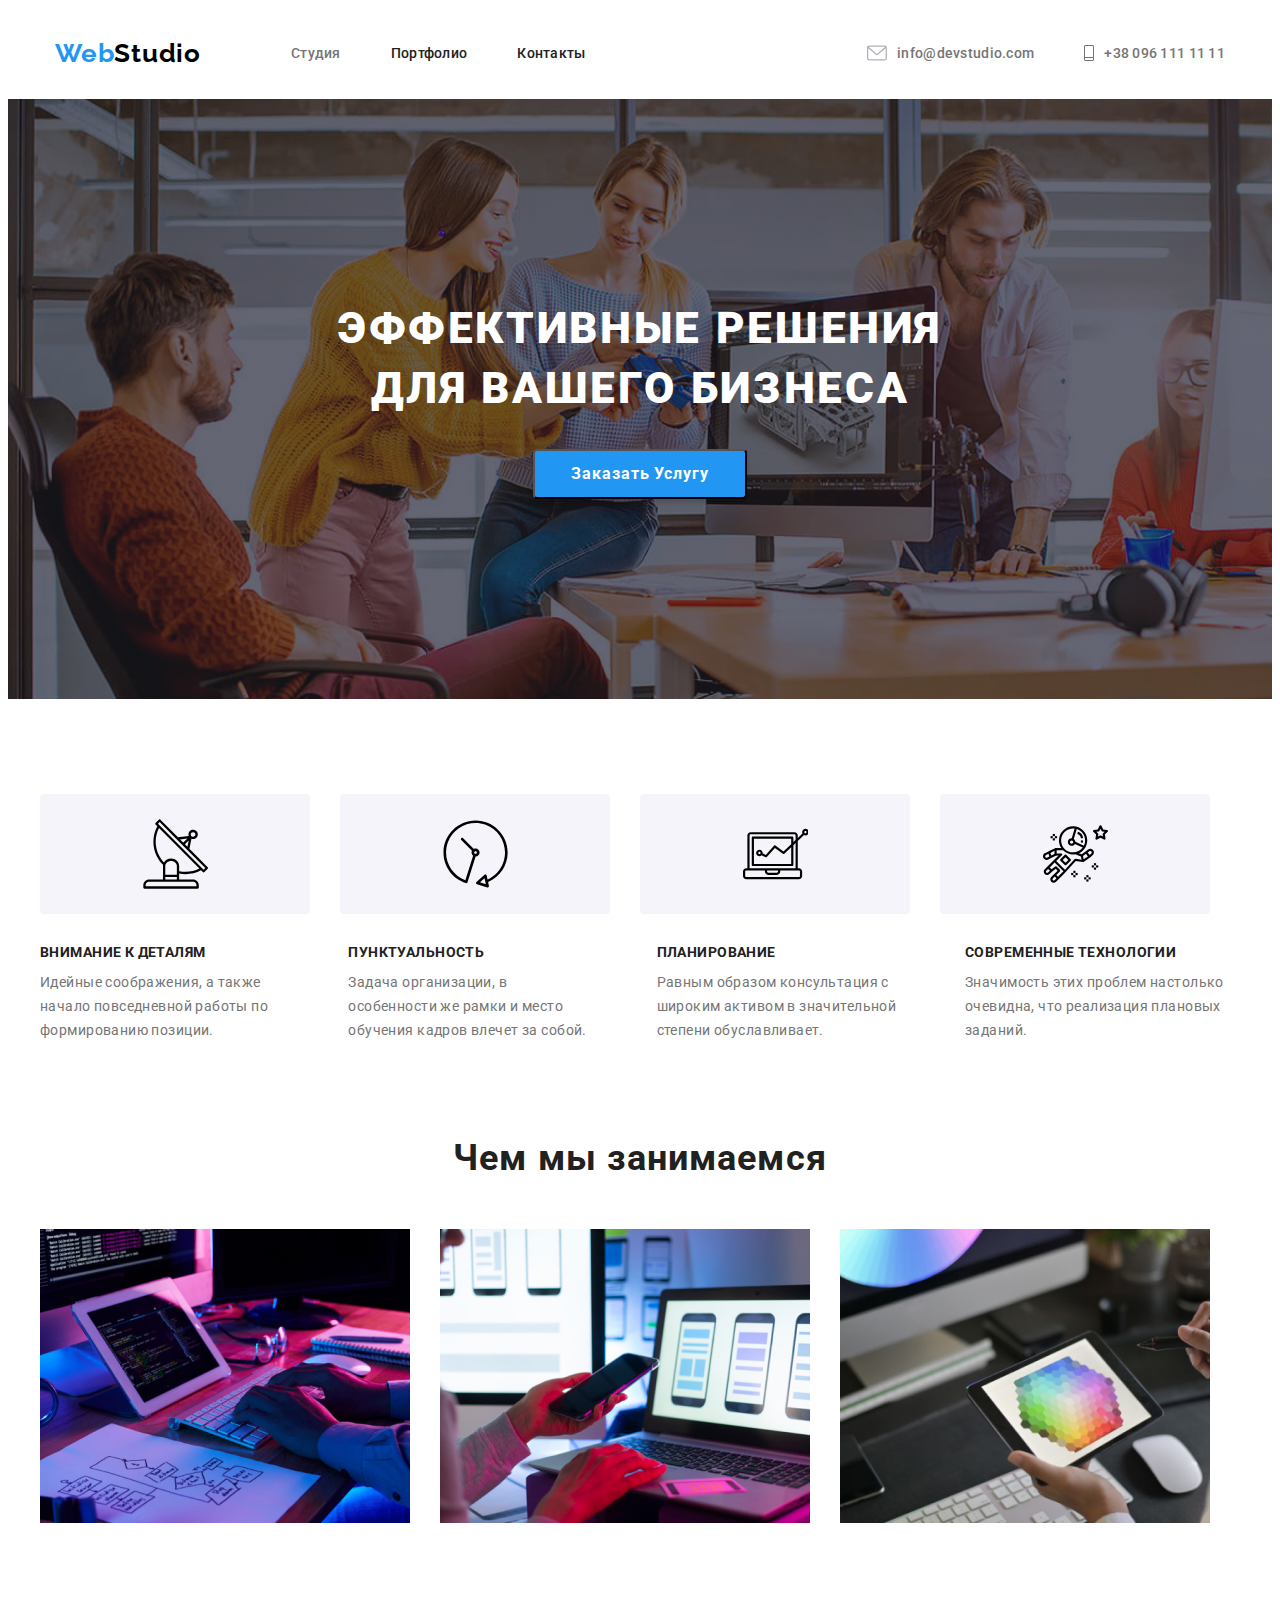
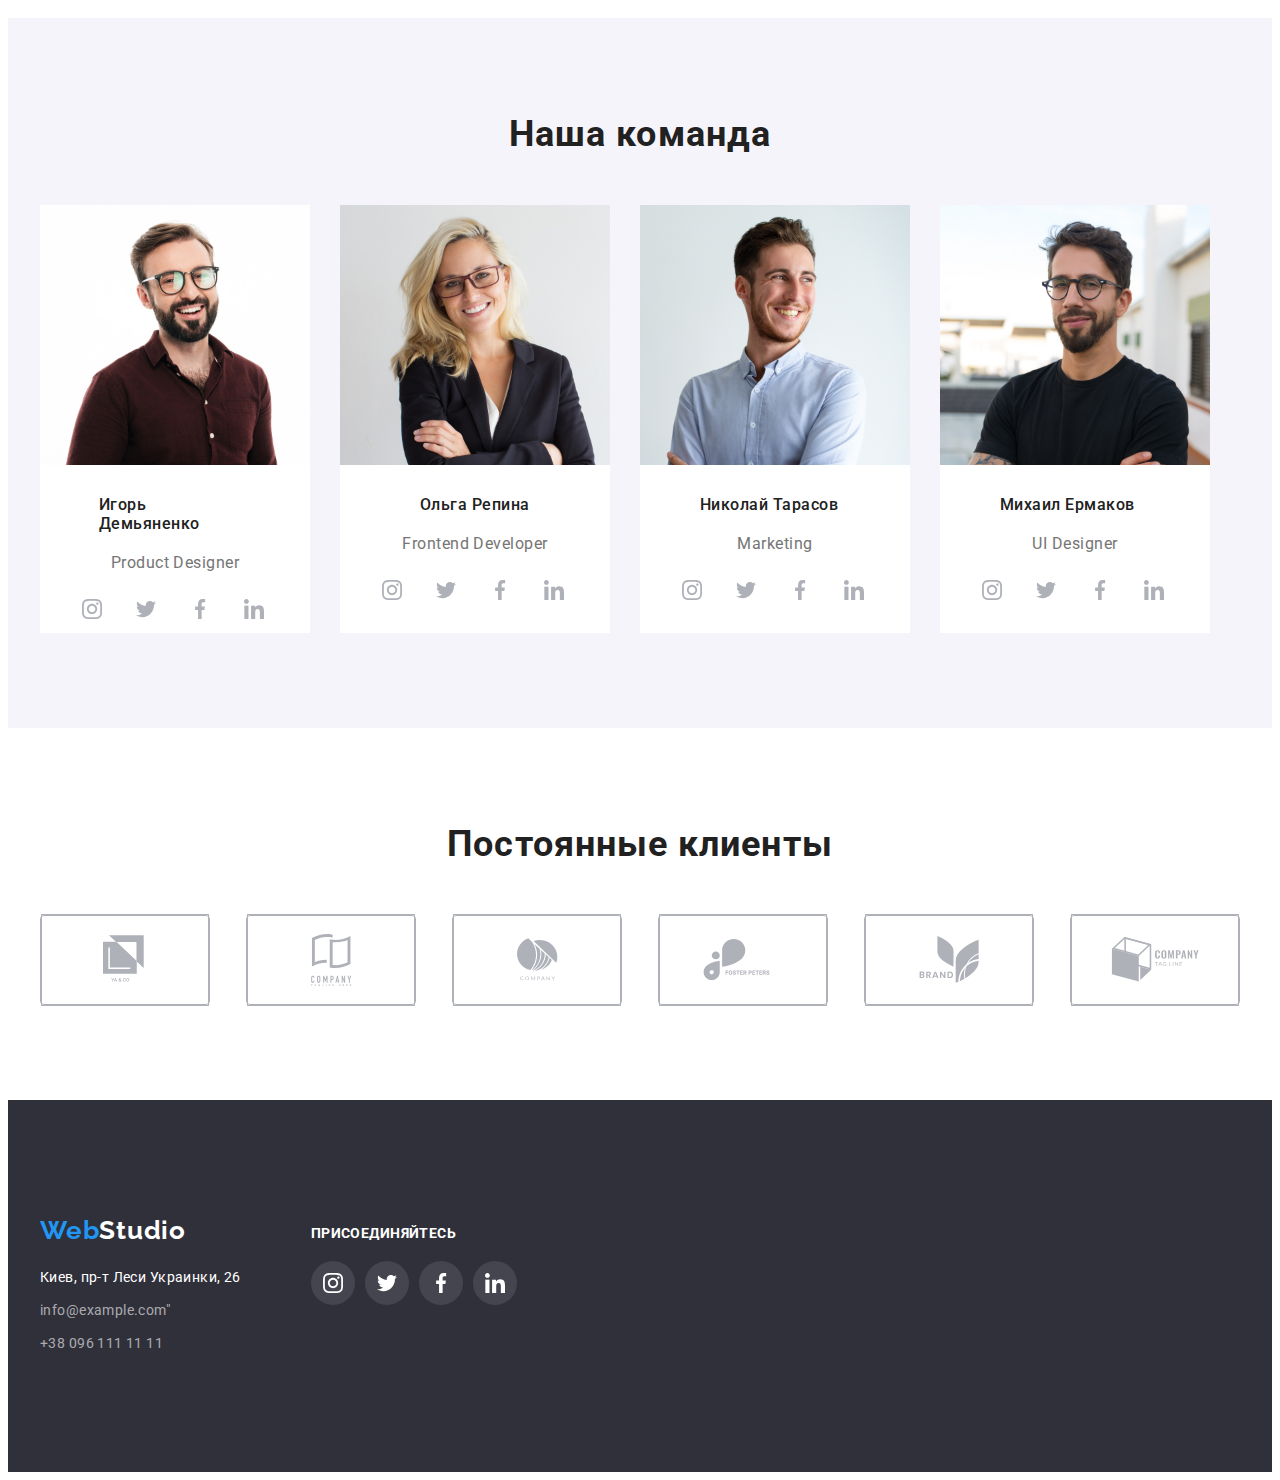
==== index.html @ d0530bd4 "позиционированние текста" ====
<!DOCTYPE html>
<html lang="ru">
<head>
    <meta charset="UTF-8">
    <meta name="viewport" content="width=device-width, initial-scale=1.0">
    <title>document</title>
    <link rel="stylesheet" href="https://cdnjs.cloudflare.com/ajax/libs/modern-normalize/1.0.0/modern-normalize.min.css"
        integrity="sha512-ISS7cAi1PEhQ8jnbJpJZMd29NlhNj4AWYyLOSp2CE/CsHxTCu+r+t0D2yoJudVrd0/8fTVPUVDzY5Tvli75u/g=="
        crossorigin="anonymous" />
    <link rel="stylesheet" href="./css/styles.css">
    <link rel= "preconnect" href="https://fonts.gstatic.com">
<link href="https://fonts.googleapis.com/css2?family=Raleway:wght@700&family=Roboto:wght@400;500;700;900&display=swap" rel="stylesheet", rel="preconnect" href="https://fonts.gstatic.com">
<link href="https://fonts.googleapis.com/css2?family=Raleway:wght@700&display=swap" rel="stylesheet">
</head>
<body> 
    <header class="header">
         <div class="container">
        <nav class="navigation">
         <a class="navigation-logo" href=""><span class="web">Web</span><span class="studio">Studio</span></a>
        <ul class="navigation-list">
           
            <li ><a class="address-mail" href="./portfolio.html">Студия</a></li>
            <li ><a class="navigation-list-item" href="./portfolio.html" >Портфолио</a></li>
            <li ><a class="navigation-list-item-in"  href="">Контакты</a></li>
        </ul>
        </nav>
            <address class="address" >
        <a  class = "navigation-list-item-blue" href="mailto:info@devstudio.com"><svg class="mail" width="16" height="12">
            <use href="./images/sprite.svg#icon-mail"> </use>
        </svg>
       info@devstudio.com</a>
          <a class="header-phone" href="tel:+380961111111"><svg class="phone" width="10" height="16">
            <use href="./images/sprite.svg#icon-phone"> </use>
        </svg>+38 096 111 11 11</a>
            </address>
        </div>
      </header>
    <!--HEADER-->
    <main>
<!--hero-->
    <section class="hero">
    <div class="container-hero">
    <h1 class="hero-title">
        Эффективные решения для вашего бизнеса
    </h1>
    
    <button  class="service-button"  type="button" > <span class="modal-button" >Заказать Услугу</span></button>
    </div>
   </section> 
   <section class="photo-before">
       <div class="container">
           <ul class="photo-before-list">
               <li class="photo-before-list-icon"> <svg class="photo-before-list-item"  width="65";
  height="70";>
                    <use href="./images/sprite.svg#icon-sputnik"></use>
                </svg></li>
        <li class="photo-before-list-icon"> <svg class="photo-before-list-item" width="65" ; height="70" ;>
                <use href="./images/sprite.svg#icon-clock"></use>
            </svg></li>
            <li class="photo-before-list-icon"> <svg class="photo-before-list-item" width="65" ; height="70" ;>
                    <use href="./images/sprite.svg#icon-lep-top"></use>
                </svg></li>
            <li class="photo-before-list-icon"> <svg class="photo-before-list-item" width="65" ; height="70" ;>
                    <use href="./images/sprite.svg#icon-space"></use>
                </svg></li>
           </ul>
   </div>
   </section>
<!--our work idea-->
    <section class="work">
        <div class="container">
        <ul class="work-ul" >
        <li class="work-desk"> <h2  class="work-idea">Внимание к деталям</h2>
        <span class="work-idea-optoins">Идейные соображения, а также начало повседневной работы по формированию позиции.
        </span>
    </li>
    <li class="work-desk" > <h2 class="work-idea" >Пунктуальность</h2> <span class="work-idea-optoins">Задача организации, в особенности же рамки и место обучения кадров влечет за собой.</span></li>
    <li class="work-desk"> <h2 class="work-idea" >Планирование</h2><span class="work-idea-optoins" > Равным образом консультация с широким активом в значительной степени обуславливает.</span></li>
    <li class="work-desk-once"> <h2 class="work-idea">Современные технологии</h2> <span class="work-idea-optoins">Значимость этих проблем настолько очевидна, что реализация плановых заданий.</span></li>
</ul>
</div>
    </section>

    <!--our work photo-->
    <section class="work-blok">
        <h2 class="work-process">Чем мы занимаемся</h2>
        <div class="container">
            <ul class="work-ul">
            <li class="photo-work"> <img src="images/our work/box 1.jpg" alt="фото чем мы занимаемся"  width="370" height="294"> </li>
            <li class="photo-work"><img src="images/our work/box2.jpg" alt="фото чем мы занимаемся"width="370" height="294"></li>
            <li ><img src="images/our work/box3.jpg" alt="фото чем мы занимаемся"width="370" height="294"></li>
        </ul>
        </div>
    
    </section>
    <!--our team-->
    <section class="work-people" >
        <div class="container">
        <h2 class="work-process">Наша команда</h2>
       
                
         <ul class="work-ul" >
               <div class="person">
            <img  class="img-card"  src="./images/our team/img (1).jpg" alt="фото дизайнера" width="270" height="260">
            <h3 class="name-one">Игорь Демьяненко</h3>
            <p class="professional">Product Designer</p>
            <ul class="social-network">
                <li class="social-network-items"><a class="social-network-link" href=""> <svg class="network-photo" ><use href="./images/sprite.svg#icon-instagram"></use></svg></a>
                </li>
                <li class="social-network-items"><a class="social-network-link" href=""> <svg class="network-photo">
                            <use href="./images/sprite.svg#icon-twitter"></use>
                        </svg></a>
                </li>
                <li class="social-network-items"><a class="social-network-link" href=""> <svg class="network-photo">
                            <use href="./images/sprite.svg#icon-facebook"></use>
                        </svg></a>
                </li>
                <li class="social-network-items"><a class="social-network-link" href=""> <svg class="network-photo">
                            <use href="./images/sprite.svg#icon-linkedin"></use>
                        </svg></a>
                </li>
                </ul>
            </div>
        <div class="person">
            <img   class="img-card"src="./images/our team/img (2).jpg" alt="фото менеджера"width="270" height="260">
            <h3 class="name-fr"> Ольга Репина</h3>
            <p class="professional" >Frontend Developer</p>
<ul class="social-network">
    <li class="social-network-items"><a class="social-network-link" href=""> <svg class="network-photo">
                <use href="./images/sprite.svg#icon-instagram"></use>
            </svg></a>
    </li>
    <li class="social-network-items"><a class="social-network-link" href=""> <svg class="network-photo">
                <use href="./images/sprite.svg#icon-twitter"></use>
            </svg></a>
    </li>
    <li class="social-network-items"><a class="social-network-link" href=""> <svg class="network-photo">
                <use href="./images/sprite.svg#icon-facebook"></use>
            </svg></a>
    </li>
    <li class="social-network-items"><a class="social-network-link" href=""> <svg class="network-photo">
                <use href="./images/sprite.svg#icon-linkedin"></use>
            </svg></a>
    </li>
</ul>
        </div>


        <div class="person">
            <img src="./images/our team/img (3).jpg" alt="фото маркетолога" width="270" height="260">
            <h3 class="name-mark">Николай Тарасов</h3>
            <p class="professional">Marketing</p>
<ul class="social-network">
    <li class="social-network-items"><a class="social-network-link" href=""> <svg class="network-photo">
                <use href="./images/sprite.svg#icon-instagram"></use>
            </svg></a>
    </li>
    <li class="social-network-items"><a class="social-network-link" href=""> <svg class="network-photo">
                <use href="./images/sprite.svg#icon-twitter"></use>
            </svg></a>
    </li>
    <li class="social-network-items"><a class="social-network-link" href=""> <svg class="network-photo">
                <use href="./images/sprite.svg#icon-facebook"></use>
            </svg></a>
    </li>
    <li class="social-network-items"><a class="social-network-link" href=""> <svg class="network-photo">
                <use href="./images/sprite.svg#icon-linkedin"></use>
            </svg></a>
    </li>
</ul>
        </div>

        <div class="person-once">
           
            <img src="./images/our team/img (4).jpg" alt="фото дизайнера"width="270" height="260">
            <h3 class="name-diz">Михаил Ермаков</h3>
            <p class="professional">UI Designer</p>
<ul class="social-network">
    <li class="social-network-items"><a class="social-network-link" href=""> <svg class="network-photo">
                <use href="./images/sprite.svg#icon-instagram"></use>
            </svg></a>
    </li>
    <li class="social-network-items"><a class="social-network-link" href=""> <svg class="network-photo">
                <use href="./images/sprite.svg#icon-twitter"></use>
            </svg></a>
    </li>
    <li class="social-network-items"><a class="social-network-link" href=""> <svg class="network-photo">
                <use href="./images/sprite.svg#icon-facebook"></use>
            </svg></a>
    </li>
    <li class="social-network-items"><a class="social-network-link" href=""> <svg class="network-photo">
                <use href="./images/sprite.svg#icon-linkedin"></use>
            </svg></a>
    </li>
</ul>
    </div>
       
    </div>
    </section>
    <section class="client">
        <div class="container-client">
            <h2 class="our-client">Постоянные клиенты</h2>
<ul class="client-list">
    <li class="client-items"><a class="client-items-link" href=""> <svg class="client-photo" width="45" height="50">
                <use href="./images/sprite.svg#icon-paper"></use>
                
            </svg></a>
            </li>

            <li class="client-items"><a class="client-items-link" href=""> <svg class="client-photo" width="45" height="52">
                        <use href="./images/sprite.svg#icon-company"></use>
            
                    </svg></a>
            </li>
            <li class="client-items"><a class="client-items-link" href=""> <svg class="client-photo" width="41" height="43">
                        <use href="./images/sprite.svg#icon-company-elipse"></use>
            
                    </svg></a>
            </li>
            <li class="client-items"><a class="client-items-link" href=""> <svg class="client-photo" width="80" height="42">
                        <use href="./images/sprite.svg#icon-foster"></use>
            
                    </svg></a>
            </li>
            <li class="client-items"><a class="client-items-link" href=""> <svg class="client-photo" width="60" height="47">
                        <use href="./images/sprite.svg#icon-brand"></use>
            
                    </svg></a>
            </li>
            <li class="client-items"><a class="client-items-link" href=""> <svg class="client-photo" width="89" height="45">
                        <use href="./images/sprite.svg#icon-company-kvadro"></use>
            
                    </svg></a>
            </li>
</ul>
</div>

            </div>
            </section>
</main>

<footer class="cont-footer">
<div class="container">
    <div class="nav-foot">
<a class="navigation-logo-footer" href=""><span class="web">Web</span><span class="studio-white">Studio</span></a>
<address >
    
<ul  class="futer-ul">
<li  class="address-footer-once" > <a  class= "address-style" href="https://goo.gl/maps/gUX8hAbv2jHmD63R7 " target="_blank">Киев, пр-т Леси Украинки, 26</a></li>
<li class="address-footer"><a class= "address-style-inf" href="mailto:info@example.com">info@example.com"</a></li>
<li class="address-footer"><a class= "address-style-inf"href="tel:+380961111111">+38 096 111 11 11</a></li>
</ul>
</address>
</div>
<div class="footer-social">
    <p class="footer-it"> присоединяйтесь</p>

    <ul class="social-network-footer">
        <li class="social-network-items"><a class="social-network-link-footer" href=""> <svg class="network-photo-footer">
                    <use href="./images/sprite.svg#icon-instagram"></use>
                </svg></a>
        </li>
        <li class="social-network-items"><a class="social-network-link-footer" href=""> <svg class="network-photo-footer">
                    <use href="./images/sprite.svg#icon-twitter"></use>
                </svg></a>
        </li>
        <li class="social-network-items"><a class="social-network-link-footer" href=""> <svg class="network-photo-footer">
                    <use href="./images/sprite.svg#icon-facebook"></use>
                </svg></a>
        </li>
        <li class="social-network-items"><a class="social-network-link-footer" href=""> <svg class="network-photo-footer">
                    <use href="./images/sprite.svg#icon-linkedin"></use>
                </svg></a>
        </li>
    </ul>
</div>
</div>

</footer>
</body>
</html>
---- css/styles.css ----
h1,
h2,
h3,
h4,
h5,
h6 {
  margin: 0;
}

ul,
ol {
  margin: 0;
  padding: 0;
}

p {
  margin: 0;
}
img {
  display: block;
}
/*HEADER!!!!!!!!!!!!!!!!!!!!!!!!!!!!!!!!!!!!!!!!!!!!!!!!!!!!!*/
.header .container {
  display: flex;
  align-items: center;
  width: 1170px;
  margin: 0 auto;
  padding-top: 30px;
  padding-bottom: 30px;
}
.navigation {
  display: flex;
  align-items: center;
}
.navigation-list {
  display: flex;
}
.address {
  display: flex;
  margin-left: auto;
}
.header .navigation-logo {
  margin-right: 90px;
}
.address-mail {
  margin-right: 50px;
  outline: none;
}
.navigation-list-item {
  margin-right: 50px;
  text-decoration: none;
  outline: none;
}
.address-footer {
  display: flex;
  align-items: center;
}
.navigation-list-item-blue {
  margin-right: 50px;
  text-decoration: none;
}
.container {
  width: 1200px;
  margin: 0 auto;
  flex-wrap: wrap;
  list-style: none;
  /*justify-content: center;*/
  display: flex;
}

.navigation-list-item,
.navigation-list-item-port,
.navigation-list-item-in {
  font-family: "Roboto", sans-serif;
  font-weight: 500;
  font-size: 14px;
  line-height: 1.1422;
  letter-spacing: 0.02em;
  color: #212121;
  text-decoration: none;
  list-style-type: none;
  outline: none;
}

.address-mail,
.header-phone {
  font-family: "Roboto", sans-serif;
  font-style: normal;
  font-weight: 500;
  font-size: 14px;
  line-height: 1.1422;
  letter-spacing: 0.02em;
  color: #757575;
  text-decoration: none;
}

.address-mail:hover,/*hover for e-mail address*/
.address-mail:focus {
  color: #2196f3;
}

.button-service:hover,
.button-service:focus {
  background-color: #2196f3;
  color: white;
}

/*HERO*/
.hero {
  background: #2f303a;
  background-image: linear-gradient(
      rgba(47, 48, 58, 0.4),
      rgba(47, 48, 58, 0.4)
    ),
    url("../images/hero/bg.jpg"); /*задаем фон в виде картинки*/ /* обязательно задаем!!!!!!!!!!!!!!!!!!!!!!!!!!!!!!!!!!!!!!!!!!!!!!!!!*/

  background-size: cover; /* обязательно задаем!!!!!!!!!!!!!!!!!!!!!!!!!!!!!!!!!!!!!!!!!!!!!!!!!*/

  background-repeat: no-repeat; /* обязательно задаем!!!!!!!!!!!!!!!!!!!!!!!!!!!!!!!!!!!!!!!!!!!!!!!!!*/
  align-items: center;
  padding: 200px 0;
}

.modal-button {
  font-family: "Roboto", sans-serif;
  font-style: normal;
  font-weight: bold;
  font-size: 16px;
  line-height: 30px;
  align-items: center;
  text-align: center;
  letter-spacing: 0.06em;
  color: #ffffff;
  padding-left: 30px;
  padding-right: 30px;
  padding-top: 10px;
  padding-bottom: 10px;
}
.service-button {
  margin: 0 auto;
  display: block;
  min-width: 200px;
  height: 50px;
  background: #2196f3;
  box-shadow: 0px 4px 4px rgba(0, 0, 0, 0.15);
  border-radius: 4px;
  cursor: pointer; /*рука на кнопке*/
  margin-top: 30px;
}
.hero-title {
  font-family: "Roboto", sans-serif;
  font-style: normal;
  font-weight: 900;
  font-size: 44px;
  line-height: 1.363;
  text-align: center;
  letter-spacing: 0.06em;
  text-transform: uppercase;
  color: #ffffff;
  width: 696px;
  margin: 0 auto;
}
/*OUR WORK IDEA */
.work-idea {
  font-family: "Roboto", sans-serif;
  font-style: normal;
  font-weight: bold;
  font-size: 14px;
  line-height: 16px;
  letter-spacing: 0.03em;
  text-transform: uppercase;
  color: #212121;
  list-style-type: none;
  margin-bottom: 10px;
}
.work {
  list-style-type: none;
}
.work-footer {
  display: flex;
  list-style-type: none;
  align-items: center;
  flex-direction: column;
}
.futer-ul {
  list-style-type: none;
  padding-top: 20px;
}
.work-ul {
  display: flex;
  list-style: none;
  align-items: center;
}
.work-idea-optoins {
  font-family: "Roboto", sans-serif;
  font-style: normal;
  font-weight: normal;
  font-size: 14px;
  line-height: 24px;
  letter-spacing: 0.03em;
  color: #757575;
}

.work-desk {
  padding-right: 30px;
  width: 275px;
  margin-right: 30px;
}
.work-desk-once {
  max-width: 275px;
}

.photo-work {
  padding-right: 30px;
}

/*OUR prpcess, our peple*/
.work-people {
  background: #f5f4fa;
  margin: 0 auto;
  padding-top: 95px;
  padding-bottom: 95px;
}

.work-process {
  font-family: "Roboto", sans-serif;
  font-style: normal;
  font-weight: bold;
  font-size: 36px;
  line-height: 42px;
  text-align: center;
  letter-spacing: 0.03em;
  color: #212121;
  padding-bottom: 50px;
  margin: 0 auto;
}
.work-blok {
  padding-top: 95px;
  padding-bottom: 95px;
}
.person {
  margin-right: 30px;
  background: #ffffff;
  cursor: pointer;
  max-width: 270px;
  height: 428px;
}
.person-once {
  background: #ffffff;
  cursor: pointer;
  max-width: 270px;
  height: 428px;
}
.name-one {
  font-family: "Roboto", sans-serif;
  font-style: normal;
  font-weight: 500;
  font-size: 16px;
  line-height: 19px;
  letter-spacing: 0.03em;
  color: #212121;
  padding-left: 59px;
  padding-right: 59px;
  padding-top: 30px;
  padding-bottom: 10px;
}
.name-fr {
  font-family: "Roboto", sans-serif;
  font-style: normal;
  font-weight: 500;
  font-size: 16px;
  line-height: 19px;
  letter-spacing: 0.03em;
  color: #212121;
  padding-left: 80px;
  padding-right: 80px;
  padding-top: 30px;
  padding-bottom: 10px;
}
.name-mark {
  font-family: "Roboto", sans-serif;
  font-style: normal;
  font-weight: 500;
  font-size: 16px;
  line-height: 19px;
  letter-spacing: 0.03em;
  color: #212121;
  padding-left: 60px;
  padding-right: 60px;
  padding-top: 30px;
  padding-bottom: 10px;
}
.name-diz {
  font-family: "Roboto", sans-serif;
  font-style: normal;
  font-weight: 500;
  font-size: 16px;
  line-height: 19px;
  letter-spacing: 0.03em;
  color: #212121;
  padding-left: 60px;
  padding-right: 60px;
  padding-top: 30px;
  padding-bottom: 10px;
}
.professional {
  font-family: "Roboto", sans-serif;
  font-style: normal;
  font-weight: normal;
  font-size: 16px;
  line-height: 19px;
  /* identical to box height */
  letter-spacing: 0.03em;
  color: #757575;
  padding-top: 10px;
  padding-bottom: 15px;
  text-align: center;
}
.cont-footer {
  display: flex;
  align-items: center;
  padding-top: 60px;
  padding-bottom: 60px;
  height: 252px;
  background: #2f303a;
}

/*OUR process, our peple*/

/*ADDRESS*/
.address-style {
  font-family: "Roboto", sans-serif;
  font-style: normal;
  font-weight: normal;
  font-size: 14px;
  line-height: 1.71;
  letter-spacing: 0.03em;
  text-decoration: none;
  color: #ffffff;
}
.address-style-inf {
  font-family: "Roboto", sans-serif;
  font-style: normal;
  font-weight: normal;
  font-size: 14px;
  line-height: 1.71;
  letter-spacing: 0.03em;
  text-decoration: none;
  color: rgba(255, 255, 255, 0.6);
}

/*ADDRESS*/
.studio {
  font-family: "Raleway", sans-serif;
  font-style: normal;
  font-weight: bold;
  font-size: 26px;
  line-height: 1.19;
  letter-spacing: 0.03em;
  text-decoration: none;
  color: black;
}
.web {
  font-family: Raleway;
  font-style: normal;
  font-weight: bold;
  font-size: 26px;
  line-height: 1.19;
  letter-spacing: 0.03em;
  color: #2196f3;
}

.navigation-list-item-port {
  font-family: Roboto;
  font-style: normal;
  font-weight: 500;
  font-size: 14px;
  line-height: 1.142;
  letter-spacing: 0.02em;
  color: #212121;
}

.address-mail-port,
.header-phone-port {
  font-family: "Roboto", sans-serif;
  font-style: normal;
  font-weight: 500;
  font-size: 14px;
  line-height: 1.142;
  letter-spacing: 0.02em;
  text-decoration: none;
  color: #757575;
}
.descriptin-photo {
  font-family: "Roboto", sans-serif;
  font-style: normal;
  font-weight: bold;
  font-size: 18px;
  line-height: 2;
  letter-spacing: 0.06em;
  color: #212121;
  padding-bottom: 4px;
  text-decoration: none;
}
.descriptin-photo-work {
  font-family: "Roboto", sans-serif;
  font-style: normal;
  font-weight: normal;
  font-size: 16px;
  line-height: 1.875;
  letter-spacing: 0.03em;
  color: #757575;
  text-decoration: none;
}
.navigation-logo {
  font-family: Raleway;
  font-style: normal;
  font-weight: bold;
  font-size: 26px;
  line-height: 1.19;
  letter-spacing: 0.03em;
  color: #2196f3;
  text-decoration: none;
  outline: none;
}
.navigation-logo-footer {
  width: 145px;
  height: 31px;
  font-family: Raleway;
  font-style: normal;
  font-weight: bold;
  font-size: 26px;
  line-height: 31px;
  letter-spacing: 0.03em;
  text-decoration: none;
}
.address-style {
  font-family: "Roboto", sans-serif;
  font-style: normal;
  font-weight: normal;
  font-size: 14px;
  line-height: 1.714;
  letter-spacing: 0.03em;
  text-decoration: none;
  /*color: #FFFFFF;*/
}

.navigation-list {
  list-style-type: none;
}
.studio-white {
  color: white;
}

.navigation-list-item-blue {
  font-family: "Roboto", sans-serif;
  font-style: normal;
  font-weight: 500;
  font-size: 14px;
  line-height: 16px;
  letter-spacing: 0.02em;
  color: #757575;
  outline: none;
}

.navigation-list-item-blue:hover,
.navigation-list-item-blue:focus {
  color: #2196f3;
}

.navigation-list-item-port-blue {
  font-family: "Roboto", sans-serif; /*задаем голубой для*/
  font-style: normal;
  font-weight: 500;
  font-size: 14px;
  line-height: 16px;
  letter-spacing: 0.02em;
  color: #2196f3;
  text-decoration: none;
}

.button-service {
  list-style-type: none;
  font-family: Roboto;
  font-style: normal;
  font-weight: 500;
  font-size: 16px;
  line-height: 26px;
  text-align: center;
  letter-spacing: 0.03em;
  color: #212121;
  width: 128px;
  height: 38px;
  background: #f5f4fa;
  border-radius: 4px;
  border: none;
  outline: none;
}

.header-phone:hover,/*hover for e-mail address*/
.header-phone:focus {
  color: #2196f3;
  outline: none;
}

.button-service-white {
  font-family: "Roboto", sans-serif;
  font-style: normal;
  font-weight: 500;
  font-size: 16px;
  line-height: 26px;
  letter-spacing: 0.03em;
  color: #212121;
  margin-right: 8px;
  width: 73px;
  height: 38px;
  cursor: pointer;
  background: #f5f4fa;
  border-radius: 4px;
  border: none;
  outline: none;
}
.button-service-white:hover,
.button-service-white:focus {
  background-color: #2196f3;
  color: white;
}

.address-footer {
  padding-top: 9px;
}

/*--------------------------------ПОРТФОЛИО-------------------------------*/
.header-portfolio {
  display: flex;
  align-items: center;
  padding-top: 30px;
  padding-bottom: 30px;
}
.work-portfolio {
  list-style: none;
  display: flex;
}
.navigation-partfolio {
  display: flex;
  align-items: center;
}
.address-porfolio {
  display: flex;
  align-items: center;
}
.navigation-logo-partfolio {
  margin-right: 95px;
  text-decoration: none;
}
.nav {
  margin-right: 50px;
}
.navigation-list-item-port-contact {
  font-family: Roboto;
  font-style: normal;
  font-weight: 500;
  font-size: 14px;
  line-height: 1.142;
  letter-spacing: 0.02em;
  color: #212121;
  text-decoration: none;
}
.address-porfolio {
  margin-left: auto;
}
.address-mail-port {
  margin-right: 50px;
}
.button {
  display: flex;
  text-align: center;
  justify-content: center;
  padding-bottom: 50px;
  list-style-type: none;
}

.button-service {
  margin-right: 8px;
  width: 128px;
  height: 38px;
  background: #f5f4fa;
  border-radius: 4px;
  cursor: pointer;
  font-family: Roboto;
  font-style: normal;
  font-weight: 500;
  font-size: 16px;
  line-height: 26px;
  text-align: center;
  letter-spacing: 0.03em;
  border: none;
  outline: none;
}

.button-service-two {
  margin-right: 8px;
  width: 145px;
  height: 38px;
  background: #f5f4fa;
  border-radius: 4px;
  cursor: pointer;
  font-family: Roboto;
  font-style: normal;
  font-weight: 500;
  font-size: 16px;
  line-height: 26px;
  text-align: center;
  letter-spacing: 0.03em;
  border: none;
  outline: none;
}
.button-service-two:hover,
.button-service-two:focus {
  background-color: #2196f3;
  color: white;
}

.button-service-three {
  margin-right: 8px;
  width: 103px;
  height: 38px;
  background: #f5f4fa;
  border-radius: 4px;
  cursor: pointer;
  font-family: Roboto;
  font-style: normal;
  font-weight: 500;
  font-size: 16px;
  line-height: 26px;
  text-align: center;
  letter-spacing: 0.03em;
  border: none;
  outline: none;
}
.button-service-three:hover,
.button-service-three:focus {
  background-color: #2196f3;
  color: white;
}
.button-service-four {
  width: 130px;
  height: 38px;
  background: #f5f4fa;
  cursor: pointer;
  font-family: Roboto;
  font-style: normal;
  font-weight: 500;
  font-size: 16px;
  line-height: 26px;
  text-align: center;
  letter-spacing: 0.03em;
  border: none;
  outline: none;
}
.button-service-four:hover,
.button-service-four:focus {
  background-color: #2196f3;
  color: white;
}
.work-once {
  list-style: none;
  display: flex;
  flex-wrap: wrap; /*-----------------------------------очень важно*/
}
.photo-portfolio-once {
  margin-right: 30px;
  margin-bottom: 30px;
  background: #ffffff;
  box-sizing: border-box;
  cursor: pointer;
  text-decoration: none;
  background: #ffffff;
  border: 1px solid #eeeeee;
  box-sizing: border-box;
  outline: none;
}

.photo-portfolio-once:hover,
.photo-portfolio-once:focus {
  box-shadow: 0px 1px 1px rgba(0, 0, 0, 0.12), 0px 4px 4px rgba(0, 0, 0, 0.06),
    1px 4px 6px rgba(0, 0, 0, 0.16);
}

.portfolio-shadow {
  text-decoration: none;
}

.portfolio-shadow:focus {
  display: block;
  box-shadow: 0px 1px 1px rgba(0, 0, 0, 0.12), 0px 4px 4px rgba(0, 0, 0, 0.06),
    1px 4px 6px rgba(0, 0, 0, 0.16);
  outline: none;
}

.photo-portfolio-twice:hover,
.photo-portfolio-twice:focus {
  box-shadow: 0px 1px 1px rgba(0, 0, 0, 0.12), 0px 4px 4px rgba(0, 0, 0, 0.06),
    1px 4px 6px rgba(0, 0, 0, 0.16);
}

.photo-portfolio-twice {
  margin-bottom: 30px;
  background: #ffffff;
  border: 1px solid #eeeeee;
  box-sizing: border-box;
  cursor: pointer;
  border: 1px solid #eeeeee;
  box-sizing: border-box;
  outline: none;
}
.discription-photo {
  padding-left: 24px;
  padding-right: 24px;
  padding-top: 20px;
  padding-bottom: 20px;
  text-decoration: none;
}
.bord {
  border-bottom: 1px solid #ececec;
}
.gallery {
  padding-bottom: 95px;
  padding-top: 95px;
}
.header-phone:hover,/*hover for e-mail address*/
.header-phone:focus {
  color: #2196f3;
}

.navigation-list-item:hover,/*hover for e-mail address*/
.navigation-list-item:focus {
  color: #2196f3;
}
.mail {
  color: #757575;
  margin-right: 10px;
}

.navigation-list-item-blue {
  display: flex;
  align-items: center;
}
.phone {
  margin-right: 10px;
  color: #757575;
}
.header-phone {
  display: flex;
  align-items: center;
}

.navigation-list-item-in:hover,
.navigation-list-item-in:focus {
  color: #2196f3;
}
.social-network {
  display: flex;
  justify-content: space-between;
  list-style: none;
  padding-bottom: 30px;
  padding-right: 30px;
  padding-left: 30px;
}
.social-network-link {
  /* родной цвет окошка*/
  width: 44px;
  height: 44px;
  background-color: #ffffff;
  display: block;
  border-radius: 50%;
  display: flex;
  justify-content: center;
  align-items: center;
  outline: none;
}
.social-network-link:hover,
.social-network-link:focus {
  background: #2196f3; /* наводим на ссылку и получаем ховер*/
}

.social-network-link:hover .network-photo,
.social-network-link:focus .network-photo {
  /*наводим на родной цвет а получаем ховер иконки*/
  fill: #ffffff;
}

.network-photo {
  width: 20px;
  height: 20px;
  color: #afb1b8; /*родной цвет иконки*/
}
.network-photo {
  fill: currentColor; /* утверждаем родной цвет*/
}
.social-network-link-footer:hover,
.social-network-link-footer:focus {
  background: #2196f3;
  outline: none;
}

.network-photo-footer {
  width: 20px;
  height: 20px;
  color: #ffffff;
}
.network-photo-footer {
  fill: currentColor;
}

.social-network-link-footer {
  width: 44px;
  height: 44px;
  background: #2f303a;
  background-image: linear-gradient(
    rgba(255, 255, 255, 0.1),
    rgba(255, 255, 255, 0.1)
  );
  display: block;
  border-radius: 50%;
  display: flex;
  justify-content: center;
  align-items: center;
}
.person:hover,
.person:focus {
  box-shadow: 0px 1px 3px rgba(0, 0, 0, 0.12), 0px 1px 1px rgba(0, 0, 0, 0.14),
    0px 2px 1px rgba(0, 0, 0, 0.2);
  border-radius: 0px 0px 4px 4px;
}
.person-once:hover,
.person-once:focus {
  box-shadow: 0px 1px 3px rgba(0, 0, 0, 0.12), 0px 1px 1px rgba(0, 0, 0, 0.14),
    0px 2px 1px rgba(0, 0, 0, 0.2);
  border-radius: 0px 0px 4px 4px;
}

.footer-it {
  font-family: Roboto;
  font-style: normal;
  font-weight: bold;
  font-size: 14px;
  line-height: 16px;
  letter-spacing: 0.03em;
  text-transform: uppercase;
  color: #ffffff;
}
.footer-social {
  display: block;
  padding-top: 70px;
  padding-bottom: 60px;
  padding-left: 70px;
}
.social-network-footer {
  display: flex;
  list-style: none;
}
.nav-foot {
  padding-top: 60px;
  padding-bottom: 60px;
}
.social-network-footer {
  padding-top: 20px;
}
.social-network-items {
  padding-right: 10px;
}
.container-hero {
  width: 1200px;
  margin: 0 auto;
  flex-wrap: wrap;
  list-style: none;
  justify-content: center;
}

.container-footer {
  width: 1200px;
  margin: 0 auto;
  flex-wrap: wrap;
  list-style: none;
  display: flex;
}
.photo-before-list {
  display: flex;
  list-style-type: none;
}
.photo-before-list-icon {
  width: 270px;
  height: 120px;
  background: #f5f4fa;
  border-radius: 4px;
}
.photo-before {
  padding-top: 95px;
  padding-bottom: 30px;
}
.photo-before-list-icon {
  margin-right: 30px;
  justify-content: center;
  display: flex;
  align-items: center;
}
.our-client {
  font-family: Roboto;
  font-style: normal;
  font-weight: bold;
  font-size: 36px;
  line-height: 42px;
  text-align: center;
  letter-spacing: 0.03em;
  color: #212121;
  margin: 0 auto;
  padding-bottom: 50px;
}
.client-list {
  display: flex;
  list-style-type: none;
  align-items: center;
  justify-content: space-between;
}
.client {
  padding-top: 95px;
  padding-bottom: 95px;
}
.client-items {
  width: 170px;
  height: 90px;
  border: 1px solid #afb1b8;
  box-sizing: border-box;
  border-radius: 4px;
  justify-content: center;
  display: flex;
  align-items: center;
}
.container-client {
  width: 1200px;
  margin: 0 auto;
  flex-wrap: wrap;
  list-style: none;
  /*justify-content: center;*/
}
.client-photo {
  color: #afb1b8; /*родной цвет иконки*/
  display: flex;
  align-items: center;
}
.client-photo {
  fill: currentColor; /* утверждаем родной цвет*/
}

.client-items-link {
  display: flex;
  border: 1px solid #afb1b8;
  justify-content: center;
  align-items: center;
  width: 170px;
  height: 90px;
  outline-color: #2196f3;
}

.client-items-link:hover .client-photo {
  color: #2196f3;
}
.header-phone:hover .phone {
  fill: #2196f3;
}
.header-phone:focus .phone {
  fill: #2196f3;
}
.phone {
  fill: currentColor;
} /* утверждаем родной цвет*/

.mail {
  width: 20px;
  height: 20px;
  color: #afb1b8; /*родной цвет иконки*/
}
.mail {
  fill: currentColor; /* утверждаем родной цвет*/
}
.navigation-list-item-blue:hover .mail {
  fill: #2196f3;
}
.navigation-list-item-blue:focus .mail {
  fill: #2196f3;
}
.client-items-link:hover {
  border-color: #2196f3;
}

.client-items-link:hover .client-photo,
.client-items-link:focus .client-photo {
  color: #2196f3;
}
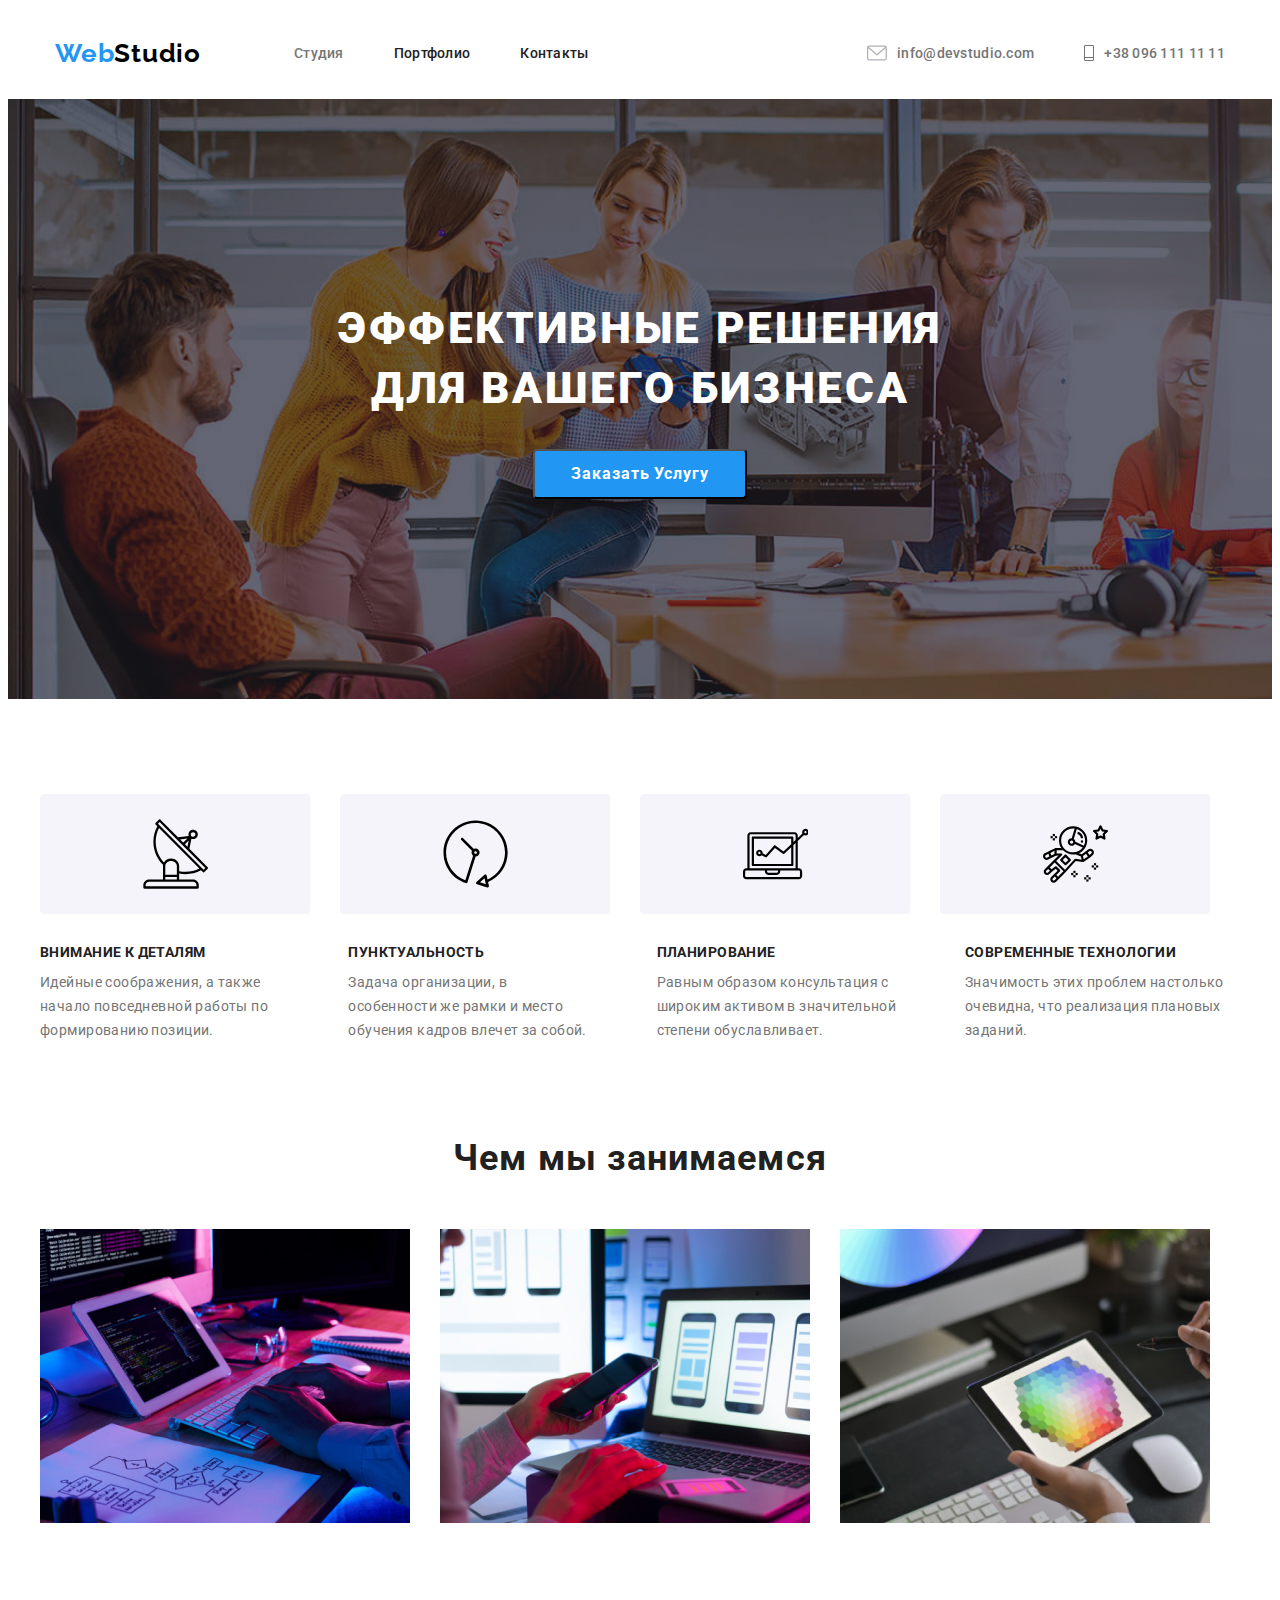
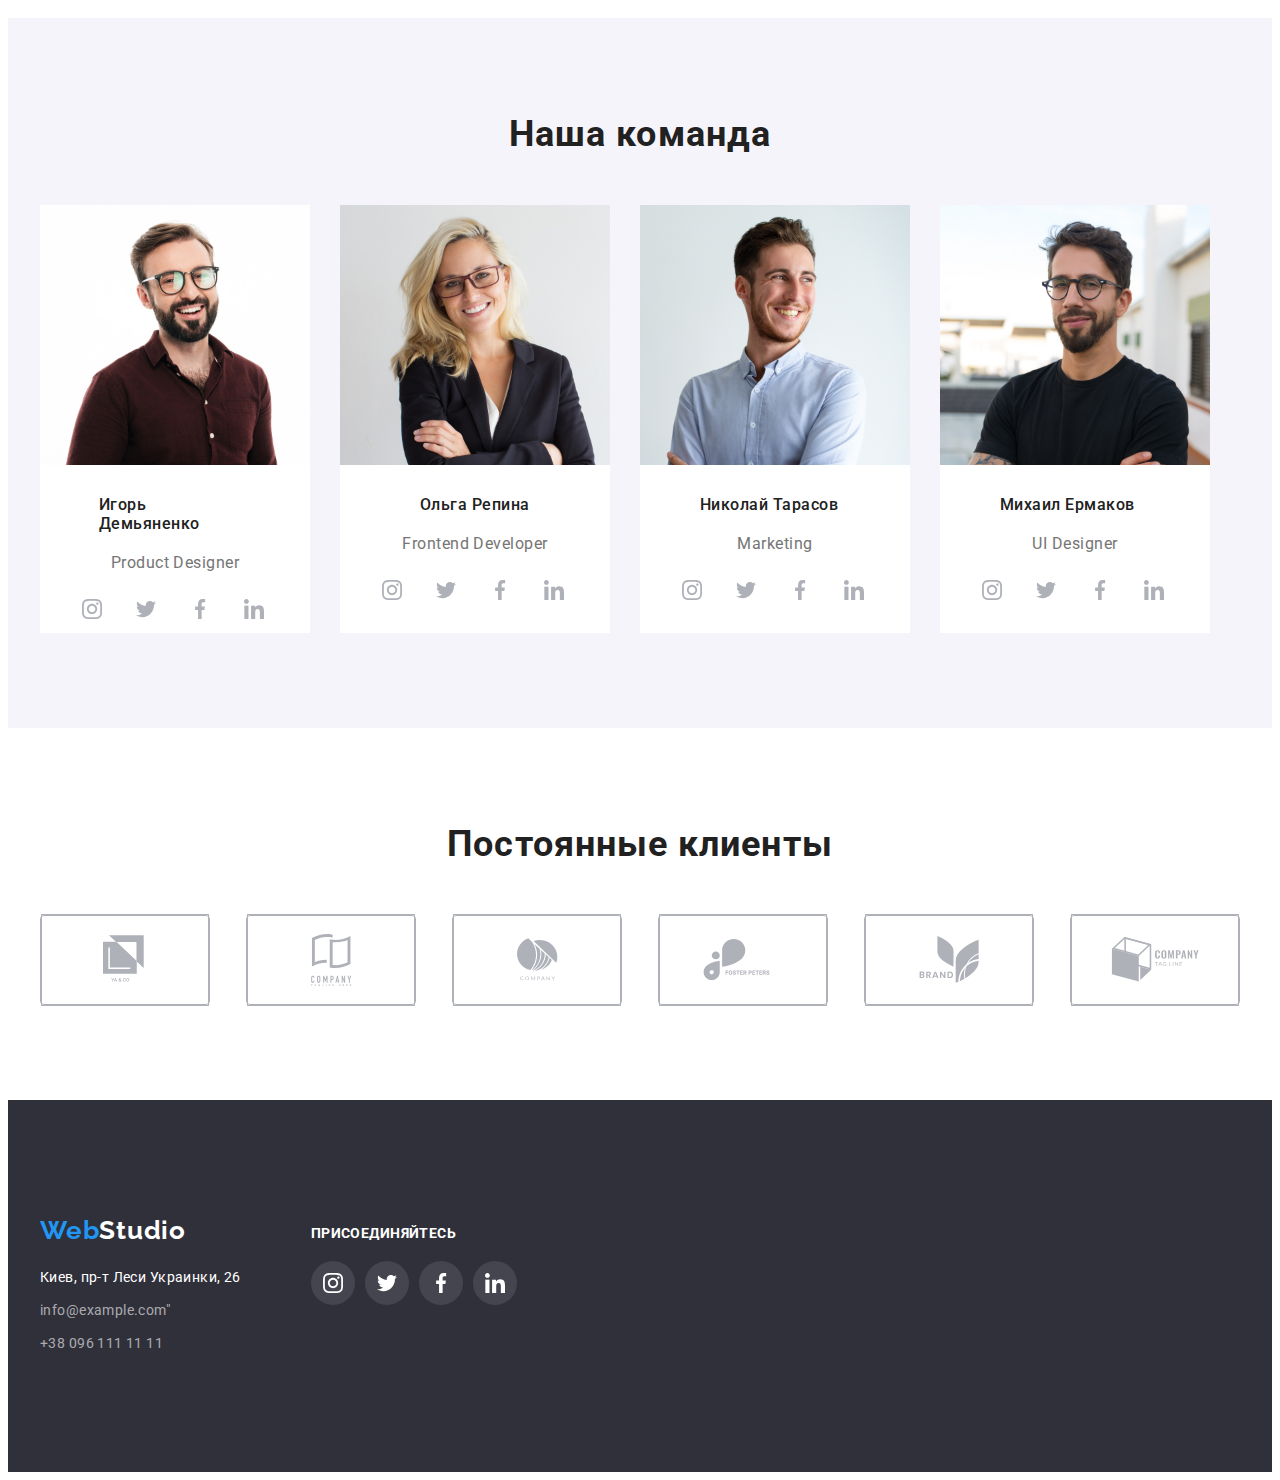
==== commit 3c7bd824: "мрджини" ====
--- a/index.html
+++ b/index.html
@@ -19,7 +19,7 @@
          <a class="navigation-logo" href=""><span class="web">Web</span><span class="studio">Studio</span></a>
         <ul class="navigation-list">
            
-            <li ><a class="address-mail" href="./portfolio.html">Студия</a></li>
+            <li  class="stidio-nav"><a class="address-mail" href="./portfolio.html">Студия</a></li>
             <li ><a class="navigation-list-item" href="./portfolio.html" >Портфолио</a></li>
             <li ><a class="navigation-list-item-in"  href="">Контакты</a></li>
         </ul>
--- a/css/styles.css
+++ b/css/styles.css
@@ -27,6 +27,9 @@
   margin: 0 auto;
   padding-top: 30px;
   padding-bottom: 30px;
+  position: relative;
+}
+.stidio-nav {
 }
 .navigation {
   display: flex;
@@ -40,14 +43,13 @@
   margin-left: auto;
 }
 .header .navigation-logo {
-  margin-right: 90px;
 }
 .address-mail {
-  margin-right: 50px;
+  margin-left: 93px;
   outline: none;
 }
 .navigation-list-item {
-  margin-right: 50px;
+  margin-left: 50px;
   text-decoration: none;
   outline: none;
 }
@@ -66,6 +68,9 @@
   list-style: none;
   /*justify-content: center;*/
   display: flex;
+}
+.navigation-list-item-in {
+  margin-left: 50px;
 }
 
 .navigation-list-item,
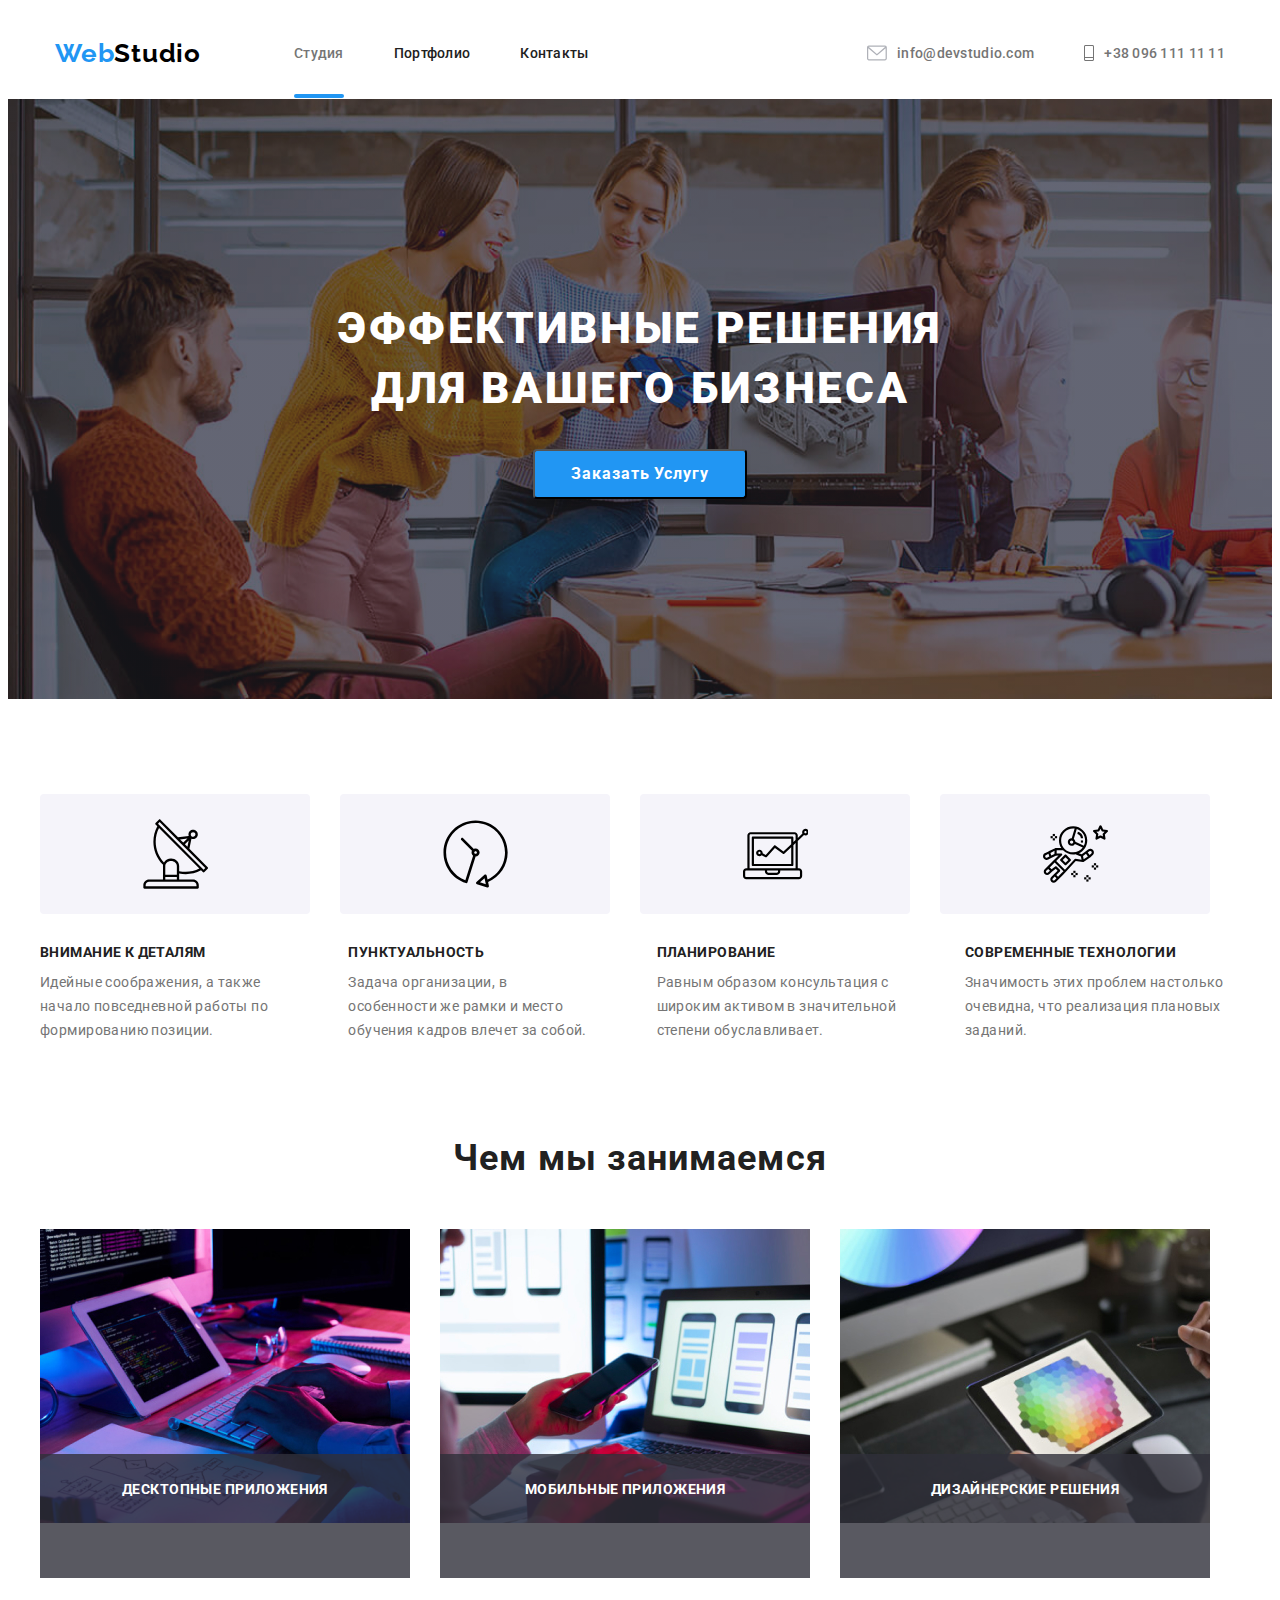
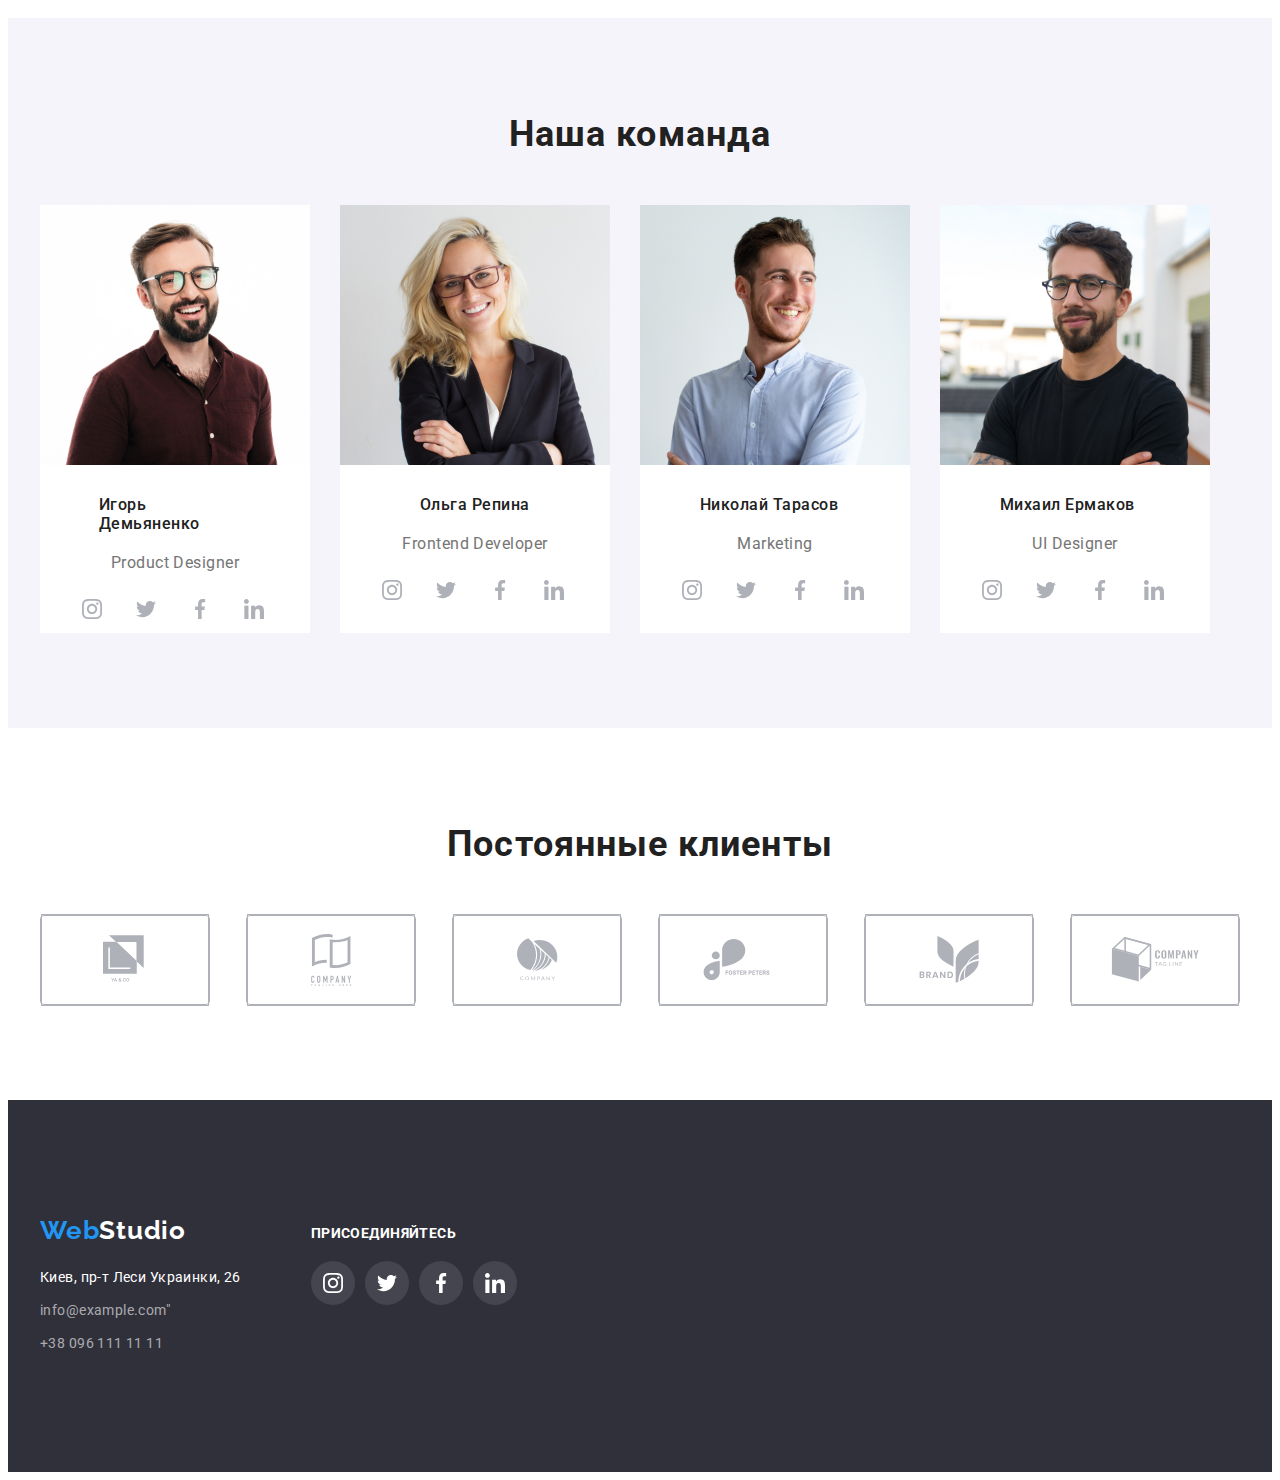
==== commit f53d3a3b: "псевдоэлемент" ====
--- a/index.html
+++ b/index.html
@@ -86,9 +86,9 @@
         <h2 class="work-process">Чем мы занимаемся</h2>
         <div class="container">
             <ul class="work-ul">
-            <li class="photo-work"> <img src="images/our work/box 1.jpg" alt="фото чем мы занимаемся"  width="370" height="294"> </li>
-            <li class="photo-work"><img src="images/our work/box2.jpg" alt="фото чем мы занимаемся"width="370" height="294"></li>
-            <li ><img src="images/our work/box3.jpg" alt="фото чем мы занимаемся"width="370" height="294"></li>
+            <li class="photo-work"> <img src="images/our work/box 1.jpg" alt="фото чем мы занимаемся"  width="370" height="294"> <p class="advance">Десктопные приложения</p></li>
+            <li class="photo-work"><img src="images/our work/box2.jpg" alt="фото чем мы занимаемся"width="370" height="294"><p class="advance">Мобильные приложения</p></li>
+            <li class="photo-work" ><img src="images/our work/box3.jpg" alt="фото чем мы занимаемся"width="370" height="294"><p class="advance">Дизайнерские решения</p></li>
         </ul>
         </div>
     
--- a/css/styles.css
+++ b/css/styles.css
@@ -27,9 +27,58 @@
   margin: 0 auto;
   padding-top: 30px;
   padding-bottom: 30px;
+}
+.address-mail::after {
+  content: "";
+  position: absolute;
+  width: 100%;
+  left: 0;
+  bottom: 0;
+  display: block;
+  height: 4px;
+  background: #2196f3;
+  border-radius: 2px;
+  transform: translateY(36px);
+}
+.navigation-list-item-portion::after {
+  content: "";
+  position: absolute;
+  width: 100%;
+  left: 0;
+  bottom: 0;
+  display: block;
+  height: 4px;
+  background: #2196f3;
+  border-radius: 2px;
+  transform: translateY(36px);
+}
+.stidio-nav {
   position: relative;
 }
-.stidio-nav {
+.address-mail {
+  transition: color 250ms /*cubic-bezier(0.4.0, 0.2, 1)*/;
+}
+.address-mail-folio {
+  transition: color 250ms /*cubic-bezier(0.4.0, 0.2, 1)*/;
+}
+.navigation-list-item {
+  transition: color 250ms /*cubic-bezier(0.4.0, 0.2, 1)*/;
+}
+..navigation-list-item-portion {
+  transition: color 250ms /*cubic-bezier(0.4.0, 0.2, 1)*/;
+}
+.mail {
+  transition: color 1000ms /*cubic-bezier(0.4.0, 0.2, 1)*/;
+}
+
+.navigation-list-item-in {
+  transition: color 250ms /*cubic-bezier(0.4.0, 0.2, 1)*/;
+}
+.navigation-list-item-blue {
+  transition: color 250ms /*cubic-bezier(0.4.0, 0.2, 1)*/;
+}
+.header-phone {
+  transition: color 250ms /*cubic-bezier(0.4.0, 0.2, 1)*/;
 }
 .navigation {
   display: flex;
@@ -45,13 +94,22 @@
 .header .navigation-logo {
 }
 .address-mail {
-  margin-left: 93px;
+  outline: none;
+}
+.address-mail-folio {
   outline: none;
 }
 .navigation-list-item {
   margin-left: 50px;
   text-decoration: none;
   outline: none;
+  position: relative;
+}
+.navigation-list-item-portion {
+  margin-left: 50px;
+  text-decoration: none;
+  outline: none;
+  position: relative;
 }
 .address-footer {
   display: flex;
@@ -75,7 +133,8 @@
 
 .navigation-list-item,
 .navigation-list-item-port,
-.navigation-list-item-in {
+.navigation-list-item-in,
+.navigation-list-item-portion {
   font-family: "Roboto", sans-serif;
   font-weight: 500;
   font-size: 14px;
@@ -88,6 +147,7 @@
 }
 
 .address-mail,
+.address-mail-folio,
 .header-phone {
   font-family: "Roboto", sans-serif;
   font-style: normal;
@@ -101,6 +161,10 @@
 
 .address-mail:hover,/*hover for e-mail address*/
 .address-mail:focus {
+  color: #2196f3;
+}
+.address-mail-folio:hover,/*hover for e-mail address*/
+.address-mail-.address-mail-folio {
   color: #2196f3;
 }
 
@@ -217,6 +281,7 @@
 
 .photo-work {
   padding-right: 30px;
+  position: relative;
 }
 
 /*OUR prpcess, our peple*/
@@ -427,6 +492,7 @@
   color: #2196f3;
   text-decoration: none;
   outline: none;
+  padding-right: 93px;
 }
 .navigation-logo-footer {
   width: 145px;
@@ -740,6 +806,10 @@
 
 .navigation-list-item:hover,/*hover for e-mail address*/
 .navigation-list-item:focus {
+  color: #2196f3;
+}
+.navigation-list-item-portion:hover,/*hover for e-mail address*/
+.navigation-list-item-portion:focus {
   color: #2196f3;
 }
 .mail {
@@ -989,6 +1059,7 @@
 .mail {
   fill: currentColor; /* утверждаем родной цвет*/
 }
+
 .navigation-list-item-blue:hover .mail {
   fill: #2196f3;
 }
@@ -1003,3 +1074,23 @@
 .client-items-link:focus .client-photo {
   color: #2196f3;
 }
+.advance {
+  position: absolute;
+  width: 370px;
+  height: 70px;
+  font-family: Roboto;
+  font-style: normal;
+  font-weight: bold;
+  font-size: 14px;
+  line-height: 16px;
+  text-align: center;
+  letter-spacing: 0.03em;
+  text-transform: uppercase;
+  color: #ffffff;
+  background: rgba(47, 48, 58, 0.8);
+  margin 0: auto;
+  padding-top: 27px;
+  padding-bottom: 27px;
+  position: absolute;
+  top:225px;
+}
